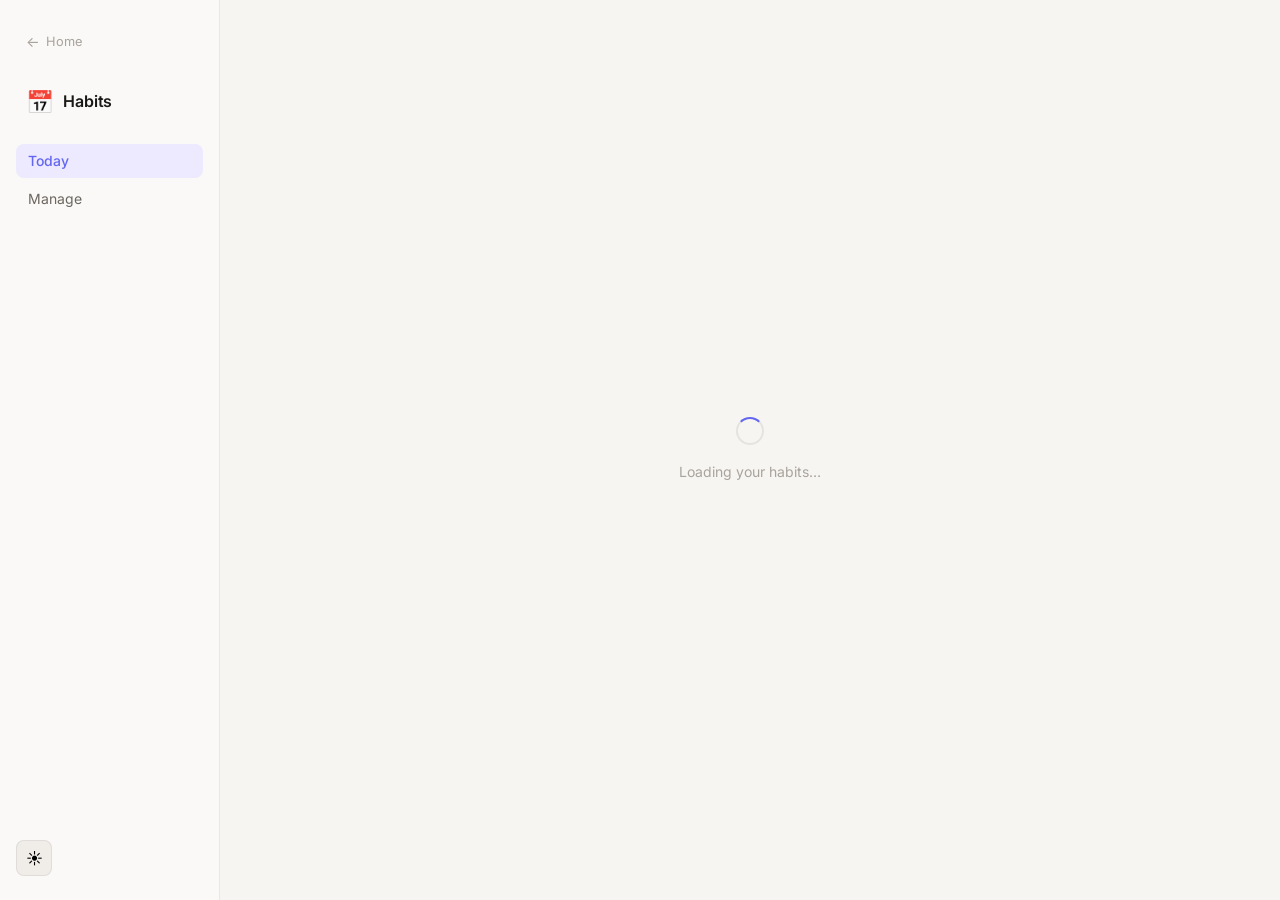
==== habits.html @ c04afaab "First Commit" ====
<!DOCTYPE html>
<html lang="en">
<head>
  <meta charset="UTF-8" />
  <meta name="viewport" content="width=device-width, initial-scale=1.0" />
  <title>Habits — Dayflow</title>
  <meta name="description" content="Track your daily habits and build consistent streaks with Dayflow." />
  <link rel="preconnect" href="https://fonts.googleapis.com" />
  <link rel="preconnect" href="https://fonts.gstatic.com" crossorigin />
  <link href="https://fonts.googleapis.com/css2?family=Inter:wght@300;400;500;600&display=swap" rel="stylesheet" />
  <link rel="stylesheet" href="css/main.css" />
</head>
<body class="module-page">

  <div class="module-layout">
    <!-- Sidebar -->
    <aside class="module-sidebar">
      <a href="index.html" class="back-link">
        <span class="back-arrow">←</span>
        <span>Home</span>
      </a>
      <div class="sidebar-brand">
        <span class="sidebar-icon">📅</span>
        <span class="sidebar-title">Habits</span>
      </div>
      <nav class="sidebar-nav">
        <button class="sidebar-nav-item active" data-view="today" id="nav-today">Today</button>
        <button class="sidebar-nav-item" data-view="manage" id="nav-manage">Manage</button>
      </nav>
      <div class="sidebar-spacer"></div>
      <button id="theme-toggle" class="theme-toggle sidebar-theme-btn" aria-label="Toggle theme">
        <span class="theme-icon">☀️</span>
      </button>
    </aside>

    <!-- Main Content -->
    <main class="module-content" id="habits-content">

      <!-- Loading State -->
      <div id="habits-loading" class="loading-screen">
        <div class="spinner"></div>
        <p class="loading-text">Loading your habits…</p>
      </div>

      <!-- Today View -->
      <div id="view-today" class="view hidden">
        <div class="content-header">
          <div>
            <p class="content-eyebrow" id="habits-date-label"></p>
            <h1 class="content-title">Today's Habits</h1>
          </div>
          <div class="header-meta" id="habits-progress-ring"></div>
        </div>

        <div class="progress-bar-wrap">
          <div class="progress-bar-track">
            <div class="progress-bar-fill" id="habit-progress-bar"></div>
          </div>
          <span class="progress-label" id="habit-progress-label">0 / 0</span>
        </div>

        <div class="habit-list" id="habit-list">
          <!-- Habits rendered here -->
        </div>

        <div class="empty-state hidden" id="habits-empty">
          <p class="empty-icon">📋</p>
          <p class="empty-text">No habits yet. Add some in the <strong>Manage</strong> tab.</p>
        </div>
      </div>

      <!-- Manage View -->
      <div id="view-manage" class="view hidden">
        <div class="content-header">
          <div>
            <p class="content-eyebrow">Configuration</p>
            <h1 class="content-title">Manage Habits</h1>
          </div>
        </div>

        <div class="add-habit-form card">
          <input type="text" id="new-habit-input" class="form-input" placeholder="Habit name (e.g. Gym, Reading…)" maxlength="60" />
          <button id="add-habit-btn" class="btn btn-primary" id="add-habit-btn">+ Add Habit</button>
        </div>

        <div class="habit-manage-list" id="habit-manage-list"></div>

        <div class="empty-state hidden" id="manage-empty">
          <p class="empty-icon">✏️</p>
          <p class="empty-text">Start by adding your first habit above.</p>
        </div>
      </div>

    </main>
  </div>

  <!-- Save indicator -->
  <div id="save-toast" class="save-toast hidden">
    <span class="toast-dot"></span>
    <span class="toast-text">Saving…</span>
  </div>

  <script src="js/config.js"></script>
  <script src="js/theme.js"></script>
  <script src="js/github.js"></script>
  <script src="js/habits.js"></script>
</body>
</html>
---- css/main.css ----
/* ============================================================
   Dayflow — Main Stylesheet
   Soft, minimal, distraction-free design system
   ============================================================ */

/* ---------- Google Fonts ---------- */
@import url('https://fonts.googleapis.com/css2?family=Inter:wght@300;400;500;600&display=swap');

/* ---------- CSS Custom Properties ---------- */
:root {
  /* Colors — Light */
  --bg-base:       #f7f5f2;
  --bg-surface:    #ffffff;
  --bg-sidebar:    #faf9f7;
  --bg-hover:      #f0ede9;
  --bg-input:      #f7f5f2;

  --text-primary:  #1a1917;
  --text-secondary:#6b6760;
  --text-muted:    #a8a39c;
  --text-on-accent:#ffffff;

  --accent:        #6366f1;      /* Indigo */
  --accent-light:  #ede9fe;
  --accent-hover:  #4f46e5;

  --success:       #16a34a;
  --success-light: #dcfce7;
  --danger:        #dc2626;
  --danger-light:  #fee2e2;
  --warning:       #d97706;
  --warning-light: #fef3c7;

  --border:        rgba(0,0,0,0.07);
  --border-focus:  #6366f1;

  --shadow-sm:  0 1px 3px rgba(0,0,0,0.06), 0 1px 2px rgba(0,0,0,0.04);
  --shadow-md:  0 4px 16px rgba(0,0,0,0.08), 0 2px 6px rgba(0,0,0,0.04);
  --shadow-lg:  0 12px 40px rgba(0,0,0,0.10), 0 4px 12px rgba(0,0,0,0.06);
  --shadow-hover: 0 8px 28px rgba(99,102,241,0.15), 0 2px 8px rgba(0,0,0,0.05);

  --radius-sm:  8px;
  --radius-md:  14px;
  --radius-lg:  20px;
  --radius-xl:  28px;

  --sidebar-width: 220px;

  --transition: 200ms cubic-bezier(0.4, 0, 0.2, 1);
  --transition-slow: 350ms cubic-bezier(0.4, 0, 0.2, 1);
}

/* Dark theme */
[data-theme="dark"] {
  --bg-base:       #111010;
  --bg-surface:    #1c1b1a;
  --bg-sidebar:    #161514;
  --bg-hover:      #252422;
  --bg-input:      #252422;

  --text-primary:  #f0ede9;
  --text-secondary:#a8a39c;
  --text-muted:    #6b6760;

  --accent:        #818cf8;
  --accent-light:  #1e1d3f;
  --accent-hover:  #6366f1;

  --success:       #4ade80;
  --success-light: #052e16;
  --danger:        #f87171;
  --danger-light:  #450a0a;
  --warning:       #fbbf24;
  --warning-light: #451a03;

  --border:        rgba(255,255,255,0.07);

  --shadow-sm:  0 1px 3px rgba(0,0,0,0.3), 0 1px 2px rgba(0,0,0,0.2);
  --shadow-md:  0 4px 16px rgba(0,0,0,0.4), 0 2px 6px rgba(0,0,0,0.2);
  --shadow-lg:  0 12px 40px rgba(0,0,0,0.5), 0 4px 12px rgba(0,0,0,0.3);
  --shadow-hover: 0 8px 28px rgba(129,140,248,0.2), 0 2px 8px rgba(0,0,0,0.3);
}

/* ---------- Reset & Base ---------- */
*, *::before, *::after { box-sizing: border-box; margin: 0; padding: 0; }

html { font-size: 16px; scroll-behavior: smooth; }

body {
  font-family: 'Inter', -apple-system, BlinkMacSystemFont, sans-serif;
  background: var(--bg-base);
  color: var(--text-primary);
  line-height: 1.6;
  min-height: 100vh;
  transition: background var(--transition-slow), color var(--transition-slow);
  -webkit-font-smoothing: antialiased;
}

a { text-decoration: none; color: inherit; }
button { font-family: inherit; cursor: pointer; border: none; background: none; }
input, textarea, select { font-family: inherit; }

/* ---------- Utility ---------- */
.hidden { display: none !important; }

/* ---------- Scrollbar ---------- */
::-webkit-scrollbar { width: 6px; height: 6px; }
::-webkit-scrollbar-track { background: transparent; }
::-webkit-scrollbar-thumb { background: var(--border); border-radius: 99px; }
::-webkit-scrollbar-thumb:hover { background: var(--text-muted); }

/* ============================================================
   HOME PAGE
   ============================================================ */

.home-page {
  display: flex;
  flex-direction: column;
  min-height: 100vh;
}

/* Header */
.home-header {
  display: flex;
  align-items: center;
  justify-content: space-between;
  padding: 1.5rem 2.5rem;
  position: sticky;
  top: 0;
  z-index: 10;
  background: var(--bg-base);
  border-bottom: 1px solid var(--border);
  backdrop-filter: blur(8px);
  transition: background var(--transition-slow);
}

.home-brand {
  display: flex;
  align-items: center;
  gap: 0.5rem;
}

.brand-icon { font-size: 1.4rem; }

.brand-name {
  font-size: 1.1rem;
  font-weight: 600;
  letter-spacing: -0.02em;
  color: var(--text-primary);
}

/* Hero */
.home-main {
  flex: 1;
  display: flex;
  flex-direction: column;
  align-items: center;
  justify-content: center;
  padding: 4rem 1.5rem 3rem;
  gap: 3.5rem;
}

.home-hero {
  text-align: center;
  max-width: 480px;
}

.home-title {
  font-size: clamp(2rem, 5vw, 2.8rem);
  font-weight: 600;
  color: var(--text-primary);
  letter-spacing: -0.03em;
  line-height: 1.2;
  margin-bottom: 0.75rem;
}

.home-subtitle {
  font-size: 1.05rem;
  color: var(--text-secondary);
  font-weight: 400;
  line-height: 1.6;
}

/* Module Grid */
.module-grid {
  display: grid;
  grid-template-columns: repeat(3, 1fr);
  gap: 1.5rem;
  width: 100%;
  max-width: 860px;
}

.module-card {
  display: flex;
  flex-direction: column;
  align-items: flex-start;
  gap: 1rem;
  padding: 2rem 1.75rem;
  background: var(--bg-surface);
  border: 1px solid var(--border);
  border-radius: var(--radius-lg);
  box-shadow: var(--shadow-sm);
  transition:
    transform var(--transition),
    box-shadow var(--transition),
    background var(--transition-slow),
    border-color var(--transition);
  cursor: pointer;
  position: relative;
  overflow: hidden;
}

.module-card::before {
  content: '';
  position: absolute;
  inset: 0;
  background: linear-gradient(135deg, var(--accent-light) 0%, transparent 60%);
  opacity: 0;
  transition: opacity var(--transition);
  border-radius: inherit;
}

.module-card:hover {
  transform: translateY(-4px);
  box-shadow: var(--shadow-hover);
  border-color: var(--accent);
}

.module-card:hover::before { opacity: 1; }

.card-icon {
  font-size: 2rem;
  line-height: 1;
  position: relative;
  z-index: 1;
}

.card-body {
  flex: 1;
  position: relative;
  z-index: 1;
}

.card-title {
  font-size: 1.15rem;
  font-weight: 600;
  color: var(--text-primary);
  margin-bottom: 0.35rem;
  letter-spacing: -0.01em;
}

.card-desc {
  font-size: 0.875rem;
  color: var(--text-secondary);
  line-height: 1.5;
}

.card-arrow {
  font-size: 1.1rem;
  color: var(--text-muted);
  align-self: flex-end;
  position: relative;
  z-index: 1;
  transition: color var(--transition), transform var(--transition);
}

.module-card:hover .card-arrow {
  color: var(--accent);
  transform: translateX(4px);
}

/* Footer */
.home-footer {
  text-align: center;
  padding: 1.5rem;
  color: var(--text-muted);
  font-size: 0.8rem;
  border-top: 1px solid var(--border);
}

/* ============================================================
   MODULE PAGES — SHARED LAYOUT
   ============================================================ */

.module-page {
  height: 100vh;
  overflow: hidden;
}

.module-layout {
  display: flex;
  height: 100vh;
}

/* ---------- Sidebar ---------- */
.module-sidebar {
  width: var(--sidebar-width);
  flex-shrink: 0;
  background: var(--bg-sidebar);
  border-right: 1px solid var(--border);
  display: flex;
  flex-direction: column;
  padding: 1.5rem 1rem;
  gap: 0;
  transition: background var(--transition-slow);
  overflow-y: auto;
}

.back-link {
  display: flex;
  align-items: center;
  gap: 0.4rem;
  font-size: 0.8rem;
  color: var(--text-muted);
  padding: 0.4rem 0.6rem;
  border-radius: var(--radius-sm);
  transition: color var(--transition), background var(--transition);
  margin-bottom: 1.5rem;
}

.back-link:hover {
  color: var(--text-primary);
  background: var(--bg-hover);
}

.back-arrow {
  font-size: 0.9rem;
  transition: transform var(--transition);
}

.back-link:hover .back-arrow { transform: translateX(-3px); }

.sidebar-brand {
  display: flex;
  align-items: center;
  gap: 0.6rem;
  padding: 0 0.6rem;
  margin-bottom: 1.5rem;
}

.sidebar-icon { font-size: 1.4rem; }

.sidebar-title {
  font-size: 1rem;
  font-weight: 600;
  letter-spacing: -0.01em;
}

.sidebar-nav {
  display: flex;
  flex-direction: column;
  gap: 0.2rem;
}

.sidebar-nav-item {
  display: block;
  width: 100%;
  text-align: left;
  padding: 0.55rem 0.75rem;
  font-size: 0.875rem;
  color: var(--text-secondary);
  border-radius: var(--radius-sm);
  transition: color var(--transition), background var(--transition);
}

.sidebar-nav-item:hover {
  color: var(--text-primary);
  background: var(--bg-hover);
}

.sidebar-nav-item.active {
  color: var(--accent);
  background: var(--accent-light);
  font-weight: 500;
}

.sidebar-spacer { flex: 1; }

.sidebar-theme-btn {
  align-self: flex-start;
  margin-top: 1rem;
}

/* ---------- Module Content ---------- */
.module-content {
  flex: 1;
  overflow-y: auto;
  padding: 2.5rem 2.75rem;
  display: flex;
  flex-direction: column;
}

@media (max-width: 768px) {
  .module-content { padding: 1.5rem 1.25rem; }
}

/* Loading Screen */
.loading-screen {
  flex: 1;
  display: flex;
  flex-direction: column;
  align-items: center;
  justify-content: center;
  gap: 1rem;
}

.spinner {
  width: 28px;
  height: 28px;
  border: 2.5px solid var(--border);
  border-top-color: var(--accent);
  border-radius: 50%;
  animation: spin 0.8s linear infinite;
}

@keyframes spin { to { transform: rotate(360deg); } }

.loading-text {
  font-size: 0.875rem;
  color: var(--text-muted);
}

/* View */
.view {
  display: flex;
  flex-direction: column;
  gap: 1.5rem;
  flex: 1;
}

/* Content Header */
.content-header {
  display: flex;
  align-items: flex-start;
  justify-content: space-between;
  gap: 1rem;
  flex-wrap: wrap;
}

.content-eyebrow {
  font-size: 0.75rem;
  font-weight: 500;
  text-transform: uppercase;
  letter-spacing: 0.08em;
  color: var(--text-muted);
  margin-bottom: 0.25rem;
}

.content-title {
  font-size: 1.7rem;
  font-weight: 600;
  letter-spacing: -0.02em;
  color: var(--text-primary);
}

/* Empty State */
.empty-state {
  display: flex;
  flex-direction: column;
  align-items: center;
  justify-content: center;
  gap: 0.75rem;
  padding: 4rem 2rem;
  text-align: center;
}

.empty-icon { font-size: 2.5rem; }

.empty-text {
  font-size: 0.9rem;
  color: var(--text-muted);
  max-width: 280px;
  line-height: 1.6;
}

/* ============================================================
   SHARED UI COMPONENTS
   ============================================================ */

/* Card */
.card {
  background: var(--bg-surface);
  border: 1px solid var(--border);
  border-radius: var(--radius-md);
  box-shadow: var(--shadow-sm);
  transition: background var(--transition-slow), border-color var(--transition);
}

/* Buttons */
.btn {
  display: inline-flex;
  align-items: center;
  justify-content: center;
  gap: 0.4rem;
  padding: 0.6rem 1.2rem;
  font-size: 0.875rem;
  font-weight: 500;
  border-radius: var(--radius-sm);
  transition: background var(--transition), color var(--transition),
              box-shadow var(--transition), transform var(--transition);
  white-space: nowrap;
}

.btn:active { transform: scale(0.97); }

.btn-primary {
  background: var(--accent);
  color: var(--text-on-accent);
}
.btn-primary:hover { background: var(--accent-hover); }

.btn-ghost {
  background: transparent;
  color: var(--text-secondary);
  border: 1px solid var(--border);
}
.btn-ghost:hover {
  background: var(--bg-hover);
  color: var(--text-primary);
}

.btn-danger {
  background: var(--danger);
  color: #fff;
}
.btn-danger:hover { filter: brightness(0.9); }

.btn-icon {
  padding: 0.5rem;
  border-radius: var(--radius-sm);
  color: var(--text-muted);
  font-size: 1rem;
  transition: background var(--transition), color var(--transition);
}
.btn-icon:hover { background: var(--bg-hover); color: var(--text-primary); }

/* Form Elements */
.form-group {
  display: flex;
  flex-direction: column;
  gap: 0.4rem;
}

.form-label {
  font-size: 0.8rem;
  font-weight: 500;
  color: var(--text-secondary);
}

.form-input,
.form-textarea,
.form-select {
  width: 100%;
  padding: 0.65rem 0.875rem;
  background: var(--bg-input);
  border: 1px solid var(--border);
  border-radius: var(--radius-sm);
  color: var(--text-primary);
  font-size: 0.9rem;
  transition: border-color var(--transition), box-shadow var(--transition),
              background var(--transition-slow);
  outline: none;
  appearance: none;
}

.form-input:focus,
.form-textarea:focus,
.form-select:focus {
  border-color: var(--border-focus);
  box-shadow: 0 0 0 3px var(--accent-light);
}

.form-input::placeholder,
.form-textarea::placeholder { color: var(--text-muted); }

.form-textarea { resize: vertical; min-height: 80px; line-height: 1.6; }

.form-select {
  background-image: url("data:image/svg+xml,%3Csvg xmlns='http://www.w3.org/2000/svg' width='12' height='8' viewBox='0 0 12 8'%3E%3Cpath d='M1 1l5 5 5-5' stroke='%236b6760' stroke-width='1.5' fill='none' stroke-linecap='round'/%3E%3C/svg%3E");
  background-repeat: no-repeat;
  background-position: right 0.875rem center;
  padding-right: 2.5rem;
  cursor: pointer;
}

.form-hint {
  font-size: 0.78rem;
  color: var(--text-muted);
}
.form-hint a { color: var(--accent); }
.form-hint a:hover { text-decoration: underline; }
.form-hint code {
  font-size: 0.78rem;
  background: var(--bg-hover);
  padding: 0.1em 0.4em;
  border-radius: 4px;
}

.form-note {
  font-size: 0.8rem;
  color: var(--text-muted);
  background: var(--bg-hover);
  padding: 0.6rem 0.875rem;
  border-radius: var(--radius-sm);
  line-height: 1.5;
}

/* Theme Toggle */
.theme-toggle {
  width: 36px;
  height: 36px;
  border-radius: var(--radius-sm);
  display: flex;
  align-items: center;
  justify-content: center;
  background: var(--bg-hover);
  border: 1px solid var(--border);
  font-size: 1rem;
  transition: background var(--transition), transform var(--transition);
}

.theme-toggle:hover {
  background: var(--accent-light);
  transform: rotate(15deg);
}

/* Modal */
.modal-overlay {
  position: fixed;
  inset: 0;
  background: rgba(0,0,0,0.4);
  backdrop-filter: blur(4px);
  display: flex;
  align-items: center;
  justify-content: center;
  z-index: 100;
  padding: 1rem;
  animation: fadeIn 200ms ease;
}

@keyframes fadeIn { from { opacity: 0; } to { opacity: 1; } }

.modal {
  background: var(--bg-surface);
  border: 1px solid var(--border);
  border-radius: var(--radius-lg);
  box-shadow: var(--shadow-lg);
  width: 100%;
  max-width: 440px;
  animation: slideUp 250ms cubic-bezier(0.34, 1.56, 0.64, 1);
  overflow: hidden;
}

.modal-sm { max-width: 340px; }

@keyframes slideUp { from { opacity: 0; transform: translateY(20px) scale(0.97); } to { opacity: 1; transform: none; } }

.modal-header {
  padding: 1.75rem 1.75rem 0;
}

.modal-title {
  font-size: 1.15rem;
  font-weight: 600;
  letter-spacing: -0.01em;
  margin-bottom: 0.3rem;
}

.modal-subtitle {
  font-size: 0.84rem;
  color: var(--text-secondary);
}

.modal-body {
  padding: 1.25rem 1.75rem;
  display: flex;
  flex-direction: column;
  gap: 1rem;
}

.modal-footer {
  display: flex;
  justify-content: flex-end;
  gap: 0.6rem;
  padding: 1rem 1.75rem 1.75rem;
}

/* Save Toast */
.save-toast {
  position: fixed;
  bottom: 1.5rem;
  right: 1.5rem;
  display: flex;
  align-items: center;
  gap: 0.5rem;
  background: var(--bg-surface);
  border: 1px solid var(--border);
  border-radius: 99px;
  padding: 0.45rem 1rem;
  box-shadow: var(--shadow-md);
  font-size: 0.8rem;
  color: var(--text-secondary);
  z-index: 200;
  transition: opacity var(--transition), transform var(--transition);
}

.save-toast.hidden { opacity: 0; pointer-events: none; }

.toast-dot {
  width: 7px;
  height: 7px;
  border-radius: 50%;
  background: var(--accent);
  animation: pulse 1s ease-in-out infinite;
}

.toast-dot.success { background: var(--success); animation: none; }
.toast-dot.error   { background: var(--danger);  animation: none; }

@keyframes pulse { 0%,100% { opacity: 1; } 50% { opacity: 0.4; } }

/* ============================================================
   HABITS MODULE
   ============================================================ */

/* Progress Bar */
.progress-bar-wrap {
  display: flex;
  align-items: center;
  gap: 0.875rem;
}

.progress-bar-track {
  flex: 1;
  height: 6px;
  background: var(--border);
  border-radius: 99px;
  overflow: hidden;
}

.progress-bar-fill {
  height: 100%;
  background: var(--accent);
  border-radius: 99px;
  transition: width var(--transition-slow);
  width: 0%;
}

.progress-label {
  font-size: 0.78rem;
  font-weight: 500;
  color: var(--text-muted);
  min-width: 40px;
  text-align: right;
}

/* Habit List */
.habit-list {
  display: flex;
  flex-direction: column;
  gap: 0.5rem;
}

.habit-item {
  display: flex;
  align-items: center;
  gap: 0.875rem;
  padding: 0.875rem 1.1rem;
  background: var(--bg-surface);
  border: 1.5px solid var(--border);
  border-radius: var(--radius-md);
  transition:
    border-color var(--transition),
    background var(--transition),
    box-shadow var(--transition),
    transform var(--transition);
  cursor: pointer;
}

.habit-item:hover { box-shadow: var(--shadow-sm); }

.habit-item.checked {
  border-color: var(--success);
  background: var(--success-light);
}

.habit-checkbox {
  width: 22px;
  height: 22px;
  border-radius: 6px;
  border: 2px solid var(--border);
  flex-shrink: 0;
  display: flex;
  align-items: center;
  justify-content: center;
  font-size: 0.75rem;
  color: transparent;
  transition: border-color var(--transition), background var(--transition), color var(--transition);
}

.habit-item.checked .habit-checkbox {
  border-color: var(--success);
  background: var(--success);
  color: #fff;
}

.habit-name {
  flex: 1;
  font-size: 0.95rem;
  font-weight: 400;
  color: var(--text-primary);
  transition: color var(--transition);
}

.habit-item.checked .habit-name {
  color: var(--text-secondary);
  text-decoration: line-through;
  text-decoration-color: var(--text-muted);
}

.habit-streak {
  font-size: 0.78rem;
  color: var(--text-muted);
  display: flex;
  align-items: center;
  gap: 0.25rem;
}

.streak-fire { font-size: 0.85rem; }

/* Add habit form */
.add-habit-form {
  display: flex;
  gap: 0.75rem;
  padding: 1rem 1.1rem;
  align-items: center;
}

.add-habit-form .form-input { flex: 1; }

/* Manage list */
.habit-manage-list {
  display: flex;
  flex-direction: column;
  gap: 0.4rem;
}

.habit-manage-item {
  display: flex;
  align-items: center;
  gap: 0.75rem;
  padding: 0.75rem 1rem;
  background: var(--bg-surface);
  border: 1px solid var(--border);
  border-radius: var(--radius-md);
  transition: border-color var(--transition), background var(--transition);
}

.habit-manage-name {
  flex: 1;
  font-size: 0.9rem;
  color: var(--text-primary);
}

/* ============================================================
   IDEAS MODULE
   ============================================================ */

.idea-list {
  display: flex;
  flex-direction: column;
  gap: 0.75rem;
}

.idea-card {
  display: flex;
  align-items: flex-start;
  gap: 1rem;
  padding: 1.1rem 1.25rem;
  background: var(--bg-surface);
  border: 1px solid var(--border);
  border-radius: var(--radius-md);
  box-shadow: var(--shadow-sm);
  transition:
    transform var(--transition),
    box-shadow var(--transition),
    border-color var(--transition),
    background var(--transition-slow);
}

.idea-card:hover {
  transform: translateY(-1px);
  box-shadow: var(--shadow-md);
  border-color: rgba(99,102,241,0.2);
}

.idea-status-dot {
  width: 8px;
  height: 8px;
  border-radius: 50%;
  flex-shrink: 0;
  margin-top: 0.45rem;
}

.idea-status-dot.idea        { background: var(--warning); }
.idea-status-dot.in-progress { background: var(--accent); }
.idea-status-dot.completed   { background: var(--success); }

.idea-body { flex: 1; min-width: 0; }

.idea-title {
  font-size: 0.95rem;
  font-weight: 500;
  color: var(--text-primary);
  margin-bottom: 0.2rem;
  white-space: nowrap;
  overflow: hidden;
  text-overflow: ellipsis;
}

.idea-desc {
  font-size: 0.84rem;
  color: var(--text-secondary);
  line-height: 1.5;
  display: -webkit-box;
  -webkit-line-clamp: 2;
  -webkit-box-orient: vertical;
  overflow: hidden;
}

.idea-meta {
  display: flex;
  align-items: center;
  gap: 0.5rem;
  margin-top: 0.5rem;
}

.idea-badge {
  font-size: 0.72rem;
  font-weight: 500;
  padding: 0.18em 0.55em;
  border-radius: 99px;
  letter-spacing: 0.02em;
}

.idea-badge.idea        { background: var(--warning-light); color: var(--warning); }
.idea-badge.in-progress { background: var(--accent-light);  color: var(--accent);  }
.idea-badge.completed   { background: var(--success-light); color: var(--success); }

.idea-date {
  font-size: 0.72rem;
  color: var(--text-muted);
}

.idea-actions {
  display: flex;
  gap: 0.25rem;
  opacity: 0;
  transition: opacity var(--transition);
}

.idea-card:hover .idea-actions { opacity: 1; }

/* ============================================================
   JOURNAL MODULE
   ============================================================ */

.journal-editor {
  padding: 0;
  overflow: hidden;
}

.journal-textarea {
  display: block;
  width: 100%;
  min-height: 420px;
  padding: 1.5rem;
  background: transparent;
  border: none;
  outline: none;
  resize: vertical;
  font-size: 1rem;
  line-height: 1.75;
  color: var(--text-primary);
  font-family: 'Inter', sans-serif;
  font-weight: 300;
}

.journal-textarea::placeholder { color: var(--text-muted); }

.journal-hint {
  font-size: 0.78rem;
  color: var(--text-muted);
  text-align: center;
}

/* Month Navigation */
.month-nav {
  display: flex;
  align-items: center;
  gap: 0.5rem;
}

.month-btn {
  width: 30px;
  height: 30px;
  border-radius: var(--radius-sm);
  background: var(--bg-hover);
  border: 1px solid var(--border);
  font-size: 1rem;
  color: var(--text-secondary);
  display: flex;
  align-items: center;
  justify-content: center;
  transition: background var(--transition), color var(--transition);
}
.month-btn:hover { background: var(--accent-light); color: var(--accent); }

.month-label {
  font-size: 0.875rem;
  font-weight: 500;
  color: var(--text-primary);
  min-width: 100px;
  text-align: center;
}

/* Past Entries */
.past-entries-list {
  display: flex;
  flex-direction: column;
  gap: 0.75rem;
}

.past-entry-card {
  background: var(--bg-surface);
  border: 1px solid var(--border);
  border-radius: var(--radius-md);
  overflow: hidden;
  transition: border-color var(--transition), background var(--transition-slow);
}

.past-entry-header {
  display: flex;
  align-items: center;
  justify-content: space-between;
  padding: 0.875rem 1.1rem;
  cursor: pointer;
  transition: background var(--transition);
}

.past-entry-header:hover { background: var(--bg-hover); }

.past-entry-date {
  font-size: 0.875rem;
  font-weight: 500;
  color: var(--text-primary);
}

.past-entry-preview {
  font-size: 0.8rem;
  color: var(--text-muted);
  white-space: nowrap;
  overflow: hidden;
  text-overflow: ellipsis;
  max-width: 300px;
}

.past-entry-chevron {
  font-size: 0.8rem;
  color: var(--text-muted);
  transition: transform var(--transition);
}

.past-entry-card.open .past-entry-chevron { transform: rotate(180deg); }

.past-entry-body {
  display: none;
  padding: 0 1.1rem 1rem;
  font-size: 0.9rem;
  color: var(--text-secondary);
  line-height: 1.75;
  white-space: pre-wrap;
  border-top: 1px solid var(--border);
  padding-top: 0.875rem;
}

.past-entry-card.open .past-entry-body { display: block; }

/* ============================================================
   RESPONSIVE
   ============================================================ */

@media (max-width: 860px) {
  .module-grid {
    grid-template-columns: 1fr;
    max-width: 420px;
  }
}

@media (max-width: 680px) {
  .home-header { padding: 1.25rem 1.5rem; }
  .home-main   { padding: 3rem 1.25rem 2rem; gap: 2.5rem; }

  .module-sidebar {
    position: fixed;
    bottom: 0;
    left: 0;
    right: 0;
    width: 100%;
    height: auto;
    flex-direction: row;
    align-items: center;
    padding: 0.75rem 1rem;
    border-right: none;
    border-top: 1px solid var(--border);
    z-index: 50;
    overflow-x: auto;
    gap: 0.5rem;
  }

  .module-page { overflow: auto; }
  .module-layout { flex-direction: column; height: auto; min-height: 100vh; }
  .module-content { padding-bottom: 100px; overflow-y: unset; }

  .sidebar-brand, .sidebar-spacer, .sidebar-theme-btn { display: none; }

  .back-link { margin-bottom: 0; }
  .sidebar-nav { flex-direction: row; gap: 0.35rem; }
  .sidebar-nav-item { padding: 0.4rem 0.7rem; white-space: nowrap; }

  .idea-actions { opacity: 1; }
  .module-content { padding: 1.25rem 1rem; }
}
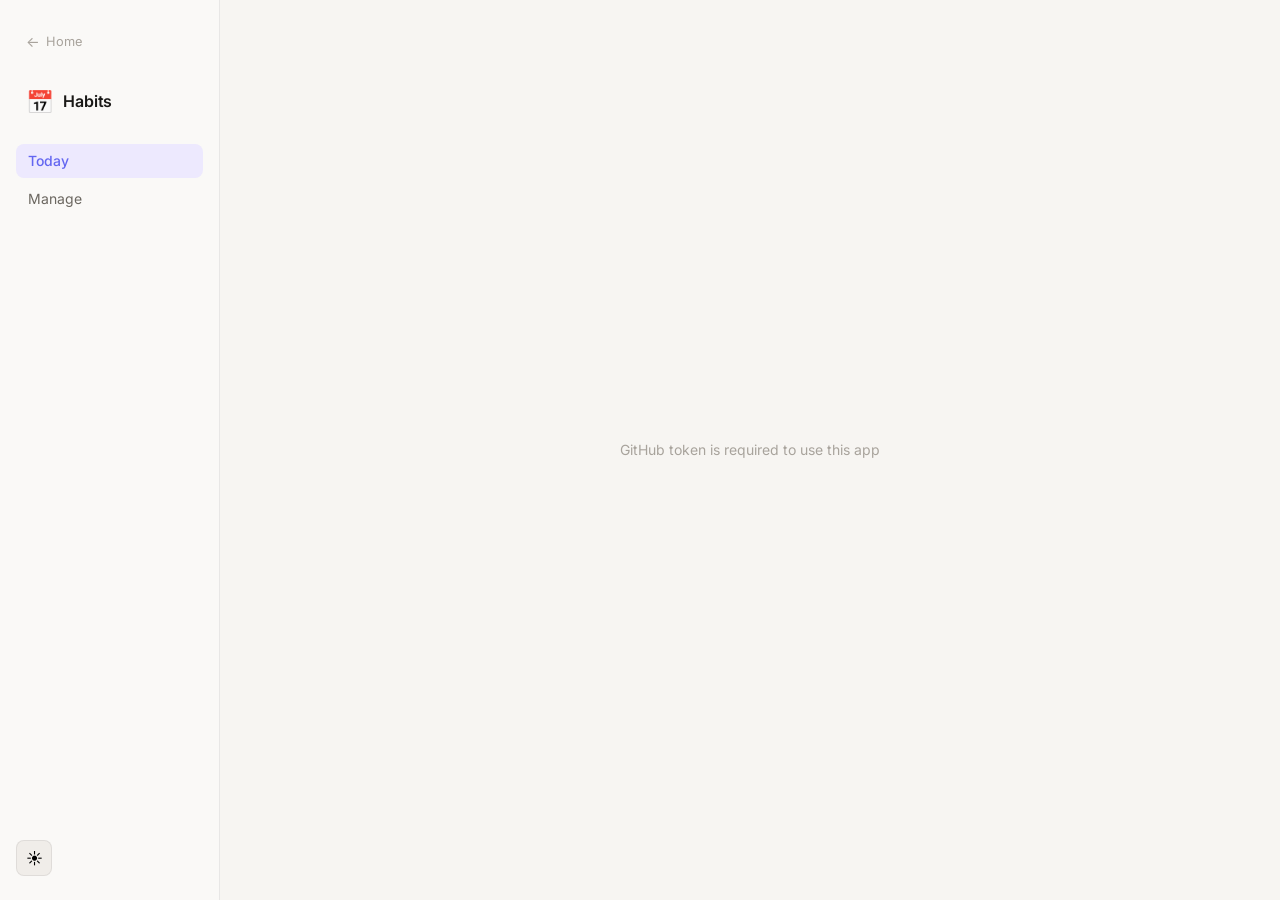
==== commit 907048fe: "Add files via upload" ====
--- a/habits.html
+++ b/habits.html
@@ -100,7 +100,6 @@
     <span class="toast-text">Saving…</span>
   </div>
 
-  <script src="js/config.js"></script>
   <script src="js/theme.js"></script>
   <script src="js/github.js"></script>
   <script src="js/habits.js"></script>
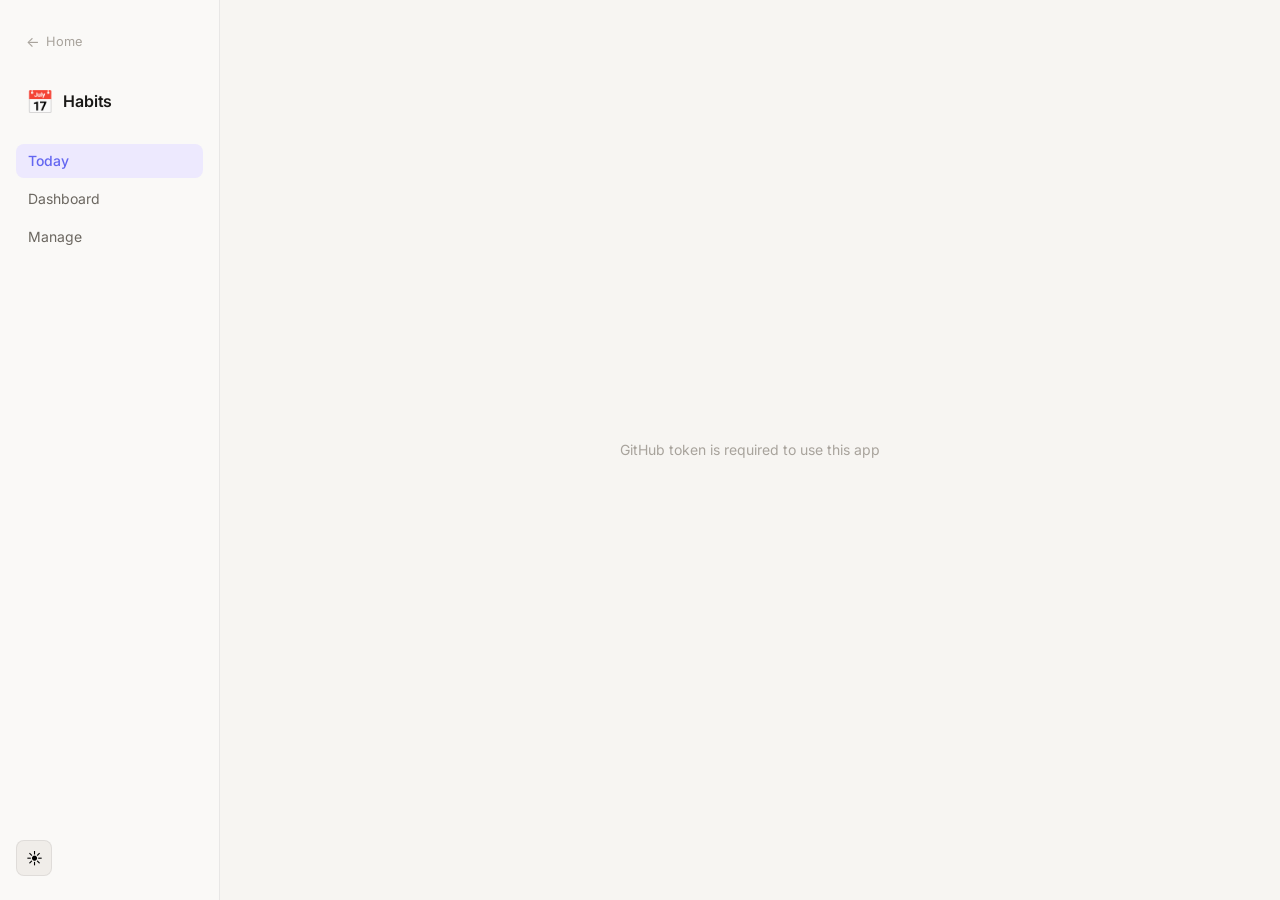
==== commit 24e65f5c: "Add files via upload" ====
--- a/habits.html
+++ b/habits.html
@@ -1,5 +1,6 @@
 <!DOCTYPE html>
 <html lang="en">
+
 <head>
   <meta charset="UTF-8" />
   <meta name="viewport" content="width=device-width, initial-scale=1.0" />
@@ -10,6 +11,7 @@
   <link href="https://fonts.googleapis.com/css2?family=Inter:wght@300;400;500;600&display=swap" rel="stylesheet" />
   <link rel="stylesheet" href="css/main.css" />
 </head>
+
 <body class="module-page">
 
   <div class="module-layout">
@@ -25,6 +27,7 @@
       </div>
       <nav class="sidebar-nav">
         <button class="sidebar-nav-item active" data-view="today" id="nav-today">Today</button>
+        <button class="sidebar-nav-item" data-view="dashboard" id="nav-dashboard">Dashboard</button>
         <button class="sidebar-nav-item" data-view="manage" id="nav-manage">Manage</button>
       </nav>
       <div class="sidebar-spacer"></div>
@@ -49,7 +52,7 @@
             <p class="content-eyebrow" id="habits-date-label"></p>
             <h1 class="content-title">Today's Habits</h1>
           </div>
-          <div class="header-meta" id="habits-progress-ring"></div>
+          <button class="btn btn-primary" id="save-today-btn">Save Habits</button>
         </div>
 
         <div class="progress-bar-wrap">
@@ -69,6 +72,57 @@
         </div>
       </div>
 
+      <!-- Dashboard View -->
+      <div id="view-dashboard" class="view hidden">
+        <div class="content-header">
+          <div>
+            <p class="content-eyebrow">Insights</p>
+            <h1 class="content-title">Dashboard</h1>
+          </div>
+        </div>
+
+        <div class="dashboard-overview">
+          <div class="dash-card">
+            <h3 title="Average completion rate across all habits this month."
+              style="margin-bottom:0.75rem; font-size:1rem; cursor:help;">Overall Consistency (This Month)</h3>
+            <div class="progress-bar-wrap">
+              <div class="progress-bar-track">
+                <div class="progress-bar-fill" id="dash-overall-bar"></div>
+              </div>
+              <span class="progress-label" id="dash-overall-val">0%</span>
+            </div>
+          </div>
+
+          <div class="dash-grid">
+            <div class="dash-card">
+              <h3 style="margin-bottom:0.75rem; font-size:0.95rem;">Habit Summary</h3>
+              <div id="dash-habit-summary" class="dash-list"></div>
+            </div>
+            <div class="dash-card">
+              <h3 style="margin-bottom:0.75rem; font-size:0.95rem;">Current Streaks</h3>
+              <div id="dash-streaks" class="dash-list"></div>
+            </div>
+          </div>
+        </div>
+
+        <div class="dashboard-explorer">
+          <h2 style="font-size:1.1rem; margin-bottom:1rem; border-top:1px solid var(--border); padding-top:1.5rem;">
+            Habit Explorer</h2>
+          <div class="explorer-layout">
+            <div class="explorer-list" id="explorer-list"></div>
+            <div class="explorer-panel card" id="explorer-panel" style="display:none;">
+              <div class="panel-header" style="border-bottom:1px solid var(--border); padding:1rem;">
+                <h3 id="exp-name" style="font-size:1.05rem;">Name</h3>
+                <p class="panel-meta" style="font-size:0.8rem; color:var(--text-secondary); margin-top:0.2rem;">Started:
+                  <span id="exp-start"></span> &bull; Consistency: <span id="exp-consistency"></span>%
+                </p>
+              </div>
+              <div class="panel-history" id="exp-history" style="padding:1rem;"></div>
+            </div>
+          </div>
+        </div>
+      </div>
+
       <!-- Manage View -->
       <div id="view-manage" class="view hidden">
         <div class="content-header">
@@ -76,10 +130,12 @@
             <p class="content-eyebrow">Configuration</p>
             <h1 class="content-title">Manage Habits</h1>
           </div>
+          <button class="btn btn-primary" id="save-manage-btn">Save Configuration</button>
         </div>
 
         <div class="add-habit-form card">
-          <input type="text" id="new-habit-input" class="form-input" placeholder="Habit name (e.g. Gym, Reading…)" maxlength="60" />
+          <input type="text" id="new-habit-input" class="form-input" placeholder="Habit name (e.g. Gym, Reading…)"
+            maxlength="60" />
           <button id="add-habit-btn" class="btn btn-primary" id="add-habit-btn">+ Add Habit</button>
         </div>
 
@@ -94,6 +150,23 @@
     </main>
   </div>
 
+  <!-- Habit Details Modal -->
+  <div id="habit-details-modal" class="modal-overlay hidden">
+    <div class="modal">
+      <div class="modal-header">
+        <h2 class="modal-title" id="hd-name">Habit Name</h2>
+        <p class="modal-subtitle">Started: <span id="hd-start"></span> &bull; Consistency: <span
+            id="hd-consistency"></span>%</p>
+      </div>
+      <div class="modal-body">
+        <div class="habit-history-list" id="hd-history-list"></div>
+      </div>
+      <div class="modal-footer">
+        <button id="hd-close-btn" class="btn btn-ghost">Close</button>
+      </div>
+    </div>
+  </div>
+
   <!-- Save indicator -->
   <div id="save-toast" class="save-toast hidden">
     <span class="toast-dot"></span>
@@ -104,4 +177,5 @@
   <script src="js/github.js"></script>
   <script src="js/habits.js"></script>
 </body>
-</html>
+
+</html>
--- a/css/main.css
+++ b/css/main.css
@@ -9,40 +9,41 @@
 /* ---------- CSS Custom Properties ---------- */
 :root {
   /* Colors — Light */
-  --bg-base:       #f7f5f2;
-  --bg-surface:    #ffffff;
-  --bg-sidebar:    #faf9f7;
-  --bg-hover:      #f0ede9;
-  --bg-input:      #f7f5f2;
-
-  --text-primary:  #1a1917;
-  --text-secondary:#6b6760;
-  --text-muted:    #a8a39c;
-  --text-on-accent:#ffffff;
-
-  --accent:        #6366f1;      /* Indigo */
-  --accent-light:  #ede9fe;
-  --accent-hover:  #4f46e5;
-
-  --success:       #16a34a;
+  --bg-base: #f7f5f2;
+  --bg-surface: #ffffff;
+  --bg-sidebar: #faf9f7;
+  --bg-hover: #f0ede9;
+  --bg-input: #f7f5f2;
+
+  --text-primary: #1a1917;
+  --text-secondary: #6b6760;
+  --text-muted: #a8a39c;
+  --text-on-accent: #ffffff;
+
+  --accent: #6366f1;
+  /* Indigo */
+  --accent-light: #ede9fe;
+  --accent-hover: #4f46e5;
+
+  --success: #16a34a;
   --success-light: #dcfce7;
-  --danger:        #dc2626;
-  --danger-light:  #fee2e2;
-  --warning:       #d97706;
+  --danger: #dc2626;
+  --danger-light: #fee2e2;
+  --warning: #d97706;
   --warning-light: #fef3c7;
 
-  --border:        rgba(0,0,0,0.07);
-  --border-focus:  #6366f1;
-
-  --shadow-sm:  0 1px 3px rgba(0,0,0,0.06), 0 1px 2px rgba(0,0,0,0.04);
-  --shadow-md:  0 4px 16px rgba(0,0,0,0.08), 0 2px 6px rgba(0,0,0,0.04);
-  --shadow-lg:  0 12px 40px rgba(0,0,0,0.10), 0 4px 12px rgba(0,0,0,0.06);
-  --shadow-hover: 0 8px 28px rgba(99,102,241,0.15), 0 2px 8px rgba(0,0,0,0.05);
-
-  --radius-sm:  8px;
-  --radius-md:  14px;
-  --radius-lg:  20px;
-  --radius-xl:  28px;
+  --border: rgba(0, 0, 0, 0.07);
+  --border-focus: #6366f1;
+
+  --shadow-sm: 0 1px 3px rgba(0, 0, 0, 0.06), 0 1px 2px rgba(0, 0, 0, 0.04);
+  --shadow-md: 0 4px 16px rgba(0, 0, 0, 0.08), 0 2px 6px rgba(0, 0, 0, 0.04);
+  --shadow-lg: 0 12px 40px rgba(0, 0, 0, 0.10), 0 4px 12px rgba(0, 0, 0, 0.06);
+  --shadow-hover: 0 8px 28px rgba(99, 102, 241, 0.15), 0 2px 8px rgba(0, 0, 0, 0.05);
+
+  --radius-sm: 8px;
+  --radius-md: 14px;
+  --radius-lg: 20px;
+  --radius-xl: 28px;
 
   --sidebar-width: 220px;
 
@@ -52,39 +53,48 @@
 
 /* Dark theme */
 [data-theme="dark"] {
-  --bg-base:       #111010;
-  --bg-surface:    #1c1b1a;
-  --bg-sidebar:    #161514;
-  --bg-hover:      #252422;
-  --bg-input:      #252422;
-
-  --text-primary:  #f0ede9;
-  --text-secondary:#a8a39c;
-  --text-muted:    #6b6760;
-
-  --accent:        #818cf8;
-  --accent-light:  #1e1d3f;
-  --accent-hover:  #6366f1;
-
-  --success:       #4ade80;
+  --bg-base: #111010;
+  --bg-surface: #1c1b1a;
+  --bg-sidebar: #161514;
+  --bg-hover: #252422;
+  --bg-input: #252422;
+
+  --text-primary: #f0ede9;
+  --text-secondary: #a8a39c;
+  --text-muted: #6b6760;
+
+  --accent: #818cf8;
+  --accent-light: #1e1d3f;
+  --accent-hover: #6366f1;
+
+  --success: #4ade80;
   --success-light: #052e16;
-  --danger:        #f87171;
-  --danger-light:  #450a0a;
-  --warning:       #fbbf24;
+  --danger: #f87171;
+  --danger-light: #450a0a;
+  --warning: #fbbf24;
   --warning-light: #451a03;
 
-  --border:        rgba(255,255,255,0.07);
-
-  --shadow-sm:  0 1px 3px rgba(0,0,0,0.3), 0 1px 2px rgba(0,0,0,0.2);
-  --shadow-md:  0 4px 16px rgba(0,0,0,0.4), 0 2px 6px rgba(0,0,0,0.2);
-  --shadow-lg:  0 12px 40px rgba(0,0,0,0.5), 0 4px 12px rgba(0,0,0,0.3);
-  --shadow-hover: 0 8px 28px rgba(129,140,248,0.2), 0 2px 8px rgba(0,0,0,0.3);
+  --border: rgba(255, 255, 255, 0.07);
+
+  --shadow-sm: 0 1px 3px rgba(0, 0, 0, 0.3), 0 1px 2px rgba(0, 0, 0, 0.2);
+  --shadow-md: 0 4px 16px rgba(0, 0, 0, 0.4), 0 2px 6px rgba(0, 0, 0, 0.2);
+  --shadow-lg: 0 12px 40px rgba(0, 0, 0, 0.5), 0 4px 12px rgba(0, 0, 0, 0.3);
+  --shadow-hover: 0 8px 28px rgba(129, 140, 248, 0.2), 0 2px 8px rgba(0, 0, 0, 0.3);
 }
 
 /* ---------- Reset & Base ---------- */
-*, *::before, *::after { box-sizing: border-box; margin: 0; padding: 0; }
-
-html { font-size: 16px; scroll-behavior: smooth; }
+*,
+*::before,
+*::after {
+  box-sizing: border-box;
+  margin: 0;
+  padding: 0;
+}
+
+html {
+  font-size: 16px;
+  scroll-behavior: smooth;
+}
 
 body {
   font-family: 'Inter', -apple-system, BlinkMacSystemFont, sans-serif;
@@ -96,18 +106,47 @@
   -webkit-font-smoothing: antialiased;
 }
 
-a { text-decoration: none; color: inherit; }
-button { font-family: inherit; cursor: pointer; border: none; background: none; }
-input, textarea, select { font-family: inherit; }
+a {
+  text-decoration: none;
+  color: inherit;
+}
+
+button {
+  font-family: inherit;
+  cursor: pointer;
+  border: none;
+  background: none;
+}
+
+input,
+textarea,
+select {
+  font-family: inherit;
+}
 
 /* ---------- Utility ---------- */
-.hidden { display: none !important; }
+.hidden {
+  display: none !important;
+}
 
 /* ---------- Scrollbar ---------- */
-::-webkit-scrollbar { width: 6px; height: 6px; }
-::-webkit-scrollbar-track { background: transparent; }
-::-webkit-scrollbar-thumb { background: var(--border); border-radius: 99px; }
-::-webkit-scrollbar-thumb:hover { background: var(--text-muted); }
+::-webkit-scrollbar {
+  width: 6px;
+  height: 6px;
+}
+
+::-webkit-scrollbar-track {
+  background: transparent;
+}
+
+::-webkit-scrollbar-thumb {
+  background: var(--border);
+  border-radius: 99px;
+}
+
+::-webkit-scrollbar-thumb:hover {
+  background: var(--text-muted);
+}
 
 /* ============================================================
    HOME PAGE
@@ -140,7 +179,9 @@
   gap: 0.5rem;
 }
 
-.brand-icon { font-size: 1.4rem; }
+.brand-icon {
+  font-size: 1.4rem;
+}
 
 .brand-name {
   font-size: 1.1rem;
@@ -226,7 +267,9 @@
   border-color: var(--accent);
 }
 
-.module-card:hover::before { opacity: 1; }
+.module-card:hover::before {
+  opacity: 1;
+}
 
 .card-icon {
   font-size: 2rem;
@@ -328,7 +371,9 @@
   transition: transform var(--transition);
 }
 
-.back-link:hover .back-arrow { transform: translateX(-3px); }
+.back-link:hover .back-arrow {
+  transform: translateX(-3px);
+}
 
 .sidebar-brand {
   display: flex;
@@ -338,7 +383,9 @@
   margin-bottom: 1.5rem;
 }
 
-.sidebar-icon { font-size: 1.4rem; }
+.sidebar-icon {
+  font-size: 1.4rem;
+}
 
 .sidebar-title {
   font-size: 1rem;
@@ -374,7 +421,9 @@
   font-weight: 500;
 }
 
-.sidebar-spacer { flex: 1; }
+.sidebar-spacer {
+  flex: 1;
+}
 
 .sidebar-theme-btn {
   align-self: flex-start;
@@ -391,7 +440,9 @@
 }
 
 @media (max-width: 768px) {
-  .module-content { padding: 1.5rem 1.25rem; }
+  .module-content {
+    padding: 1.5rem 1.25rem;
+  }
 }
 
 /* Loading Screen */
@@ -413,7 +464,11 @@
   animation: spin 0.8s linear infinite;
 }
 
-@keyframes spin { to { transform: rotate(360deg); } }
+@keyframes spin {
+  to {
+    transform: rotate(360deg);
+  }
+}
 
 .loading-text {
   font-size: 0.875rem;
@@ -464,7 +519,9 @@
   text-align: center;
 }
 
-.empty-icon { font-size: 2.5rem; }
+.empty-icon {
+  font-size: 2.5rem;
+}
 
 .empty-text {
   font-size: 0.9rem;
@@ -497,23 +554,29 @@
   font-weight: 500;
   border-radius: var(--radius-sm);
   transition: background var(--transition), color var(--transition),
-              box-shadow var(--transition), transform var(--transition);
+    box-shadow var(--transition), transform var(--transition);
   white-space: nowrap;
 }
 
-.btn:active { transform: scale(0.97); }
+.btn:active {
+  transform: scale(0.97);
+}
 
 .btn-primary {
   background: var(--accent);
   color: var(--text-on-accent);
 }
-.btn-primary:hover { background: var(--accent-hover); }
+
+.btn-primary:hover {
+  background: var(--accent-hover);
+}
 
 .btn-ghost {
   background: transparent;
   color: var(--text-secondary);
   border: 1px solid var(--border);
 }
+
 .btn-ghost:hover {
   background: var(--bg-hover);
   color: var(--text-primary);
@@ -523,7 +586,10 @@
   background: var(--danger);
   color: #fff;
 }
-.btn-danger:hover { filter: brightness(0.9); }
+
+.btn-danger:hover {
+  filter: brightness(0.9);
+}
 
 .btn-icon {
   padding: 0.5rem;
@@ -532,7 +598,11 @@
   font-size: 1rem;
   transition: background var(--transition), color var(--transition);
 }
-.btn-icon:hover { background: var(--bg-hover); color: var(--text-primary); }
+
+.btn-icon:hover {
+  background: var(--bg-hover);
+  color: var(--text-primary);
+}
 
 /* Form Elements */
 .form-group {
@@ -558,7 +628,7 @@
   color: var(--text-primary);
   font-size: 0.9rem;
   transition: border-color var(--transition), box-shadow var(--transition),
-              background var(--transition-slow);
+    background var(--transition-slow);
   outline: none;
   appearance: none;
 }
@@ -571,9 +641,15 @@
 }
 
 .form-input::placeholder,
-.form-textarea::placeholder { color: var(--text-muted); }
-
-.form-textarea { resize: vertical; min-height: 80px; line-height: 1.6; }
+.form-textarea::placeholder {
+  color: var(--text-muted);
+}
+
+.form-textarea {
+  resize: vertical;
+  min-height: 80px;
+  line-height: 1.6;
+}
 
 .form-select {
   background-image: url("data:image/svg+xml,%3Csvg xmlns='http://www.w3.org/2000/svg' width='12' height='8' viewBox='0 0 12 8'%3E%3Cpath d='M1 1l5 5 5-5' stroke='%236b6760' stroke-width='1.5' fill='none' stroke-linecap='round'/%3E%3C/svg%3E");
@@ -587,8 +663,15 @@
   font-size: 0.78rem;
   color: var(--text-muted);
 }
-.form-hint a { color: var(--accent); }
-.form-hint a:hover { text-decoration: underline; }
+
+.form-hint a {
+  color: var(--accent);
+}
+
+.form-hint a:hover {
+  text-decoration: underline;
+}
+
 .form-hint code {
   font-size: 0.78rem;
   background: var(--bg-hover);
@@ -628,7 +711,7 @@
 .modal-overlay {
   position: fixed;
   inset: 0;
-  background: rgba(0,0,0,0.4);
+  background: rgba(0, 0, 0, 0.4);
   backdrop-filter: blur(4px);
   display: flex;
   align-items: center;
@@ -638,7 +721,15 @@
   animation: fadeIn 200ms ease;
 }
 
-@keyframes fadeIn { from { opacity: 0; } to { opacity: 1; } }
+@keyframes fadeIn {
+  from {
+    opacity: 0;
+  }
+
+  to {
+    opacity: 1;
+  }
+}
 
 .modal {
   background: var(--bg-surface);
@@ -651,9 +742,21 @@
   overflow: hidden;
 }
 
-.modal-sm { max-width: 340px; }
-
-@keyframes slideUp { from { opacity: 0; transform: translateY(20px) scale(0.97); } to { opacity: 1; transform: none; } }
+.modal-sm {
+  max-width: 340px;
+}
+
+@keyframes slideUp {
+  from {
+    opacity: 0;
+    transform: translateY(20px) scale(0.97);
+  }
+
+  to {
+    opacity: 1;
+    transform: none;
+  }
+}
 
 .modal-header {
   padding: 1.75rem 1.75rem 0;
@@ -704,7 +807,10 @@
   transition: opacity var(--transition), transform var(--transition);
 }
 
-.save-toast.hidden { opacity: 0; pointer-events: none; }
+.save-toast.hidden {
+  opacity: 0;
+  pointer-events: none;
+}
 
 .toast-dot {
   width: 7px;
@@ -714,10 +820,27 @@
   animation: pulse 1s ease-in-out infinite;
 }
 
-.toast-dot.success { background: var(--success); animation: none; }
-.toast-dot.error   { background: var(--danger);  animation: none; }
-
-@keyframes pulse { 0%,100% { opacity: 1; } 50% { opacity: 0.4; } }
+.toast-dot.success {
+  background: var(--success);
+  animation: none;
+}
+
+.toast-dot.error {
+  background: var(--danger);
+  animation: none;
+}
+
+@keyframes pulse {
+
+  0%,
+  100% {
+    opacity: 1;
+  }
+
+  50% {
+    opacity: 0.4;
+  }
+}
 
 /* ============================================================
    HABITS MODULE
@@ -777,7 +900,9 @@
   cursor: pointer;
 }
 
-.habit-item:hover { box-shadow: var(--shadow-sm); }
+.habit-item:hover {
+  box-shadow: var(--shadow-sm);
+}
 
 .habit-item.checked {
   border-color: var(--success);
@@ -826,7 +951,9 @@
   gap: 0.25rem;
 }
 
-.streak-fire { font-size: 0.85rem; }
+.streak-fire {
+  font-size: 0.85rem;
+}
 
 /* Add habit form */
 .add-habit-form {
@@ -836,7 +963,9 @@
   align-items: center;
 }
 
-.add-habit-form .form-input { flex: 1; }
+.add-habit-form .form-input {
+  flex: 1;
+}
 
 /* Manage list */
 .habit-manage-list {
@@ -860,6 +989,157 @@
   flex: 1;
   font-size: 0.9rem;
   color: var(--text-primary);
+}
+
+/* Habit History Modal Info */
+.habit-history-list {
+  max-height: 280px;
+  overflow-y: auto;
+  display: flex;
+  flex-direction: column;
+  gap: 0.4rem;
+  padding-right: 0.5rem;
+}
+
+.habit-history-row {
+  display: flex;
+  justify-content: space-between;
+  align-items: center;
+  padding: 0.5rem 0;
+  border-bottom: 1px solid var(--border);
+  font-size: 0.875rem;
+}
+
+.habit-history-row:last-child {
+  border-bottom: none;
+}
+
+.habit-status-yes {
+  color: var(--success);
+  font-weight: 500;
+}
+
+.habit-status-no {
+  color: var(--text-muted);
+}
+
+/* Dashboard Styles */
+.dashboard-overview {
+  display: flex;
+  flex-direction: column;
+  gap: 1.5rem;
+  margin-bottom: 2rem;
+}
+
+.dash-card {
+  background: var(--bg-surface);
+  border: 1px solid var(--border);
+  border-radius: var(--radius-md);
+  padding: 1.25rem;
+}
+
+.dash-grid {
+  display: grid;
+  grid-template-columns: 1fr 1fr;
+  gap: 1.5rem;
+}
+
+.dash-list {
+  display: flex;
+  flex-direction: column;
+  gap: 0.75rem;
+}
+
+.dash-item {
+  display: flex;
+  justify-content: space-between;
+  align-items: center;
+  font-size: 0.85rem;
+}
+
+.dash-item-name {
+  color: var(--text-primary);
+  flex: 1;
+}
+
+.dash-item-val {
+  color: var(--text-muted);
+  font-weight: 500;
+  font-variant-numeric: tabular-nums;
+}
+
+.dash-item-prog {
+  width: 60px;
+  height: 4px;
+  background: var(--border);
+  border-radius: 99px;
+  overflow: hidden;
+  margin-left: 0.5rem;
+}
+
+.dash-item-fill {
+  height: 100%;
+  background: var(--accent);
+}
+
+.explorer-layout {
+  display: grid;
+  grid-template-columns: 200px 1fr;
+  gap: 1.5rem;
+  align-items: start;
+}
+
+@media (max-width: 680px) {
+  .explorer-layout {
+    grid-template-columns: 1fr;
+  }
+
+  .dash-grid {
+    grid-template-columns: 1fr;
+  }
+}
+
+.explorer-list {
+  display: flex;
+  flex-direction: column;
+  gap: 0.25rem;
+}
+
+.explorer-pill {
+  padding: 0.5rem 0.75rem;
+  font-size: 0.875rem;
+  color: var(--text-secondary);
+  border-radius: var(--radius-sm);
+  cursor: pointer;
+  transition: all var(--transition);
+  border: 1px solid transparent;
+}
+
+.explorer-pill:hover {
+  background: var(--bg-hover);
+  color: var(--text-primary);
+}
+
+.explorer-pill.active {
+  background: var(--bg-surface);
+  border-color: var(--border);
+  color: var(--text-primary);
+  font-weight: 500;
+  box-shadow: var(--shadow-sm);
+}
+
+.month-group {
+  margin-bottom: 1.5rem;
+}
+
+.month-group-title {
+  font-size: 0.75rem;
+  text-transform: uppercase;
+  letter-spacing: 0.05em;
+  color: var(--text-muted);
+  margin-bottom: 0.5rem;
+  padding-bottom: 0.25rem;
+  border-bottom: 1px solid var(--border);
 }
 
 /* ============================================================
@@ -891,7 +1171,7 @@
 .idea-card:hover {
   transform: translateY(-1px);
   box-shadow: var(--shadow-md);
-  border-color: rgba(99,102,241,0.2);
+  border-color: rgba(99, 102, 241, 0.2);
 }
 
 .idea-status-dot {
@@ -902,11 +1182,22 @@
   margin-top: 0.45rem;
 }
 
-.idea-status-dot.idea        { background: var(--warning); }
-.idea-status-dot.in-progress { background: var(--accent); }
-.idea-status-dot.completed   { background: var(--success); }
-
-.idea-body { flex: 1; min-width: 0; }
+.idea-status-dot.idea {
+  background: var(--warning);
+}
+
+.idea-status-dot.in-progress {
+  background: var(--accent);
+}
+
+.idea-status-dot.completed {
+  background: var(--success);
+}
+
+.idea-body {
+  flex: 1;
+  min-width: 0;
+}
 
 .idea-title {
   font-size: 0.95rem;
@@ -943,9 +1234,20 @@
   letter-spacing: 0.02em;
 }
 
-.idea-badge.idea        { background: var(--warning-light); color: var(--warning); }
-.idea-badge.in-progress { background: var(--accent-light);  color: var(--accent);  }
-.idea-badge.completed   { background: var(--success-light); color: var(--success); }
+.idea-badge.idea {
+  background: var(--warning-light);
+  color: var(--warning);
+}
+
+.idea-badge.in-progress {
+  background: var(--accent-light);
+  color: var(--accent);
+}
+
+.idea-badge.completed {
+  background: var(--success-light);
+  color: var(--success);
+}
 
 .idea-date {
   font-size: 0.72rem;
@@ -959,7 +1261,9 @@
   transition: opacity var(--transition);
 }
 
-.idea-card:hover .idea-actions { opacity: 1; }
+.idea-card:hover .idea-actions {
+  opacity: 1;
+}
 
 /* ============================================================
    JOURNAL MODULE
@@ -986,7 +1290,9 @@
   font-weight: 300;
 }
 
-.journal-textarea::placeholder { color: var(--text-muted); }
+.journal-textarea::placeholder {
+  color: var(--text-muted);
+}
 
 .journal-hint {
   font-size: 0.78rem;
@@ -1014,7 +1320,11 @@
   justify-content: center;
   transition: background var(--transition), color var(--transition);
 }
-.month-btn:hover { background: var(--accent-light); color: var(--accent); }
+
+.month-btn:hover {
+  background: var(--accent-light);
+  color: var(--accent);
+}
 
 .month-label {
   font-size: 0.875rem;
@@ -1048,7 +1358,9 @@
   transition: background var(--transition);
 }
 
-.past-entry-header:hover { background: var(--bg-hover); }
+.past-entry-header:hover {
+  background: var(--bg-hover);
+}
 
 .past-entry-date {
   font-size: 0.875rem;
@@ -1071,7 +1383,9 @@
   transition: transform var(--transition);
 }
 
-.past-entry-card.open .past-entry-chevron { transform: rotate(180deg); }
+.past-entry-card.open .past-entry-chevron {
+  transform: rotate(180deg);
+}
 
 .past-entry-body {
   display: none;
@@ -1084,7 +1398,9 @@
   padding-top: 0.875rem;
 }
 
-.past-entry-card.open .past-entry-body { display: block; }
+.past-entry-card.open .past-entry-body {
+  display: block;
+}
 
 /* ============================================================
    RESPONSIVE
@@ -1098,8 +1414,14 @@
 }
 
 @media (max-width: 680px) {
-  .home-header { padding: 1.25rem 1.5rem; }
-  .home-main   { padding: 3rem 1.25rem 2rem; gap: 2.5rem; }
+  .home-header {
+    padding: 1.25rem 1.5rem;
+  }
+
+  .home-main {
+    padding: 3rem 1.25rem 2rem;
+    gap: 2.5rem;
+  }
 
   .module-sidebar {
     position: fixed;
@@ -1118,16 +1440,46 @@
     gap: 0.5rem;
   }
 
-  .module-page { overflow: auto; }
-  .module-layout { flex-direction: column; height: auto; min-height: 100vh; }
-  .module-content { padding-bottom: 100px; overflow-y: unset; }
-
-  .sidebar-brand, .sidebar-spacer, .sidebar-theme-btn { display: none; }
-
-  .back-link { margin-bottom: 0; }
-  .sidebar-nav { flex-direction: row; gap: 0.35rem; }
-  .sidebar-nav-item { padding: 0.4rem 0.7rem; white-space: nowrap; }
-
-  .idea-actions { opacity: 1; }
-  .module-content { padding: 1.25rem 1rem; }
-}
+  .module-page {
+    overflow: auto;
+  }
+
+  .module-layout {
+    flex-direction: column;
+    height: auto;
+    min-height: 100vh;
+  }
+
+  .module-content {
+    padding-bottom: 100px;
+    overflow-y: unset;
+  }
+
+  .sidebar-brand,
+  .sidebar-spacer,
+  .sidebar-theme-btn {
+    display: none;
+  }
+
+  .back-link {
+    margin-bottom: 0;
+  }
+
+  .sidebar-nav {
+    flex-direction: row;
+    gap: 0.35rem;
+  }
+
+  .sidebar-nav-item {
+    padding: 0.4rem 0.7rem;
+    white-space: nowrap;
+  }
+
+  .idea-actions {
+    opacity: 1;
+  }
+
+  .module-content {
+    padding: 1.25rem 1rem;
+  }
+}
